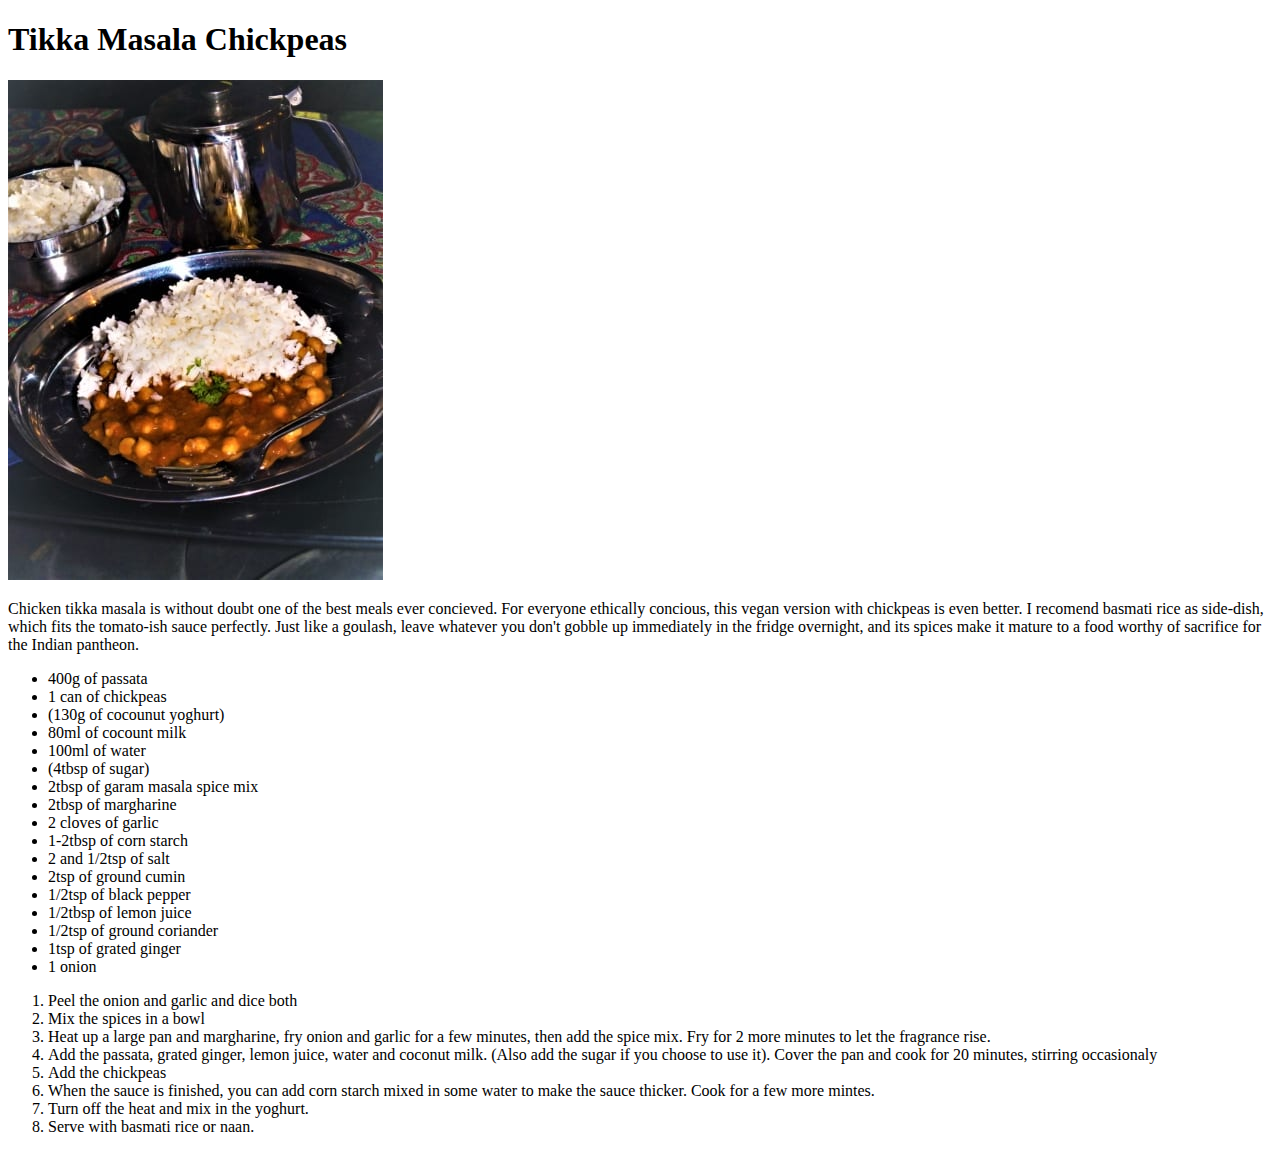
==== tikka-masala-chickpeas.html @ e3b0c1df "First draft of the recipes page" ====
<!DOCTYPE html>
<html lang="en" dir="ltr">
  <head>
    <meta charset="utf-8">
    <title>Tikka Masala Chickpeas</title>
  </head>
  <body>
    <h1>Tikka Masala Chickpeas</h1>
    <img src="./images/tikka-masala-chickpeas.jpg" alt="Tikka Masala Chickpeas" />
    <p>Chicken tikka masala is without doubt one of the best meals ever concieved. For everyone ethically concious, this vegan version with chickpeas is even better. I recomend basmati rice as side-dish, which fits the tomato-ish sauce perfectly. Just like a goulash, leave whatever you don't gobble up immediately in the fridge overnight, and its spices make it mature to a food worthy of sacrifice for the Indian pantheon.</p>
    <ul>
      <li>400g of passata</li>
      <li>1 can of chickpeas</li>
      <li>(130g of cocounut yoghurt)</li>
      <li>80ml of cocount milk</li>
      <li>100ml of water</li>
      <li>(4tbsp of sugar)</li>
      <li>2tbsp of garam masala spice mix</li>
      <li>2tbsp of margharine</li>
      <li>2 cloves of garlic</li>
      <li>1-2tbsp of corn starch</li>
      <li>2 and 1/2tsp of salt</li>
      <li>2tsp of ground cumin</li>
      <li>1/2tsp of black pepper</li>
      <li>1/2tbsp of lemon juice</li>
      <li>1/2tsp of ground coriander</li>
      <li>1tsp of grated ginger</li>
      <li>1 onion</li>
    </ul>
    <ol>
      <li>Peel the onion and garlic and dice both</li>
      <li>Mix the spices in a bowl</li>
      <li>Heat up a large pan and margharine, fry onion and garlic for a few minutes, then add the spice mix. Fry for 2 more minutes to let the fragrance rise.</li>
      <li>Add the passata, grated ginger, lemon juice, water and coconut milk. (Also add the sugar if you choose to use it). Cover the pan and cook for 20 minutes, stirring occasionaly</li>
      <li>Add the chickpeas</li>
      <li>When the sauce is finished, you can add corn starch mixed in  some water to make the sauce thicker. Cook for a few more mintes.</li>
      <li>Turn off the heat and mix in the yoghurt.</li>
      <li>Serve with basmati rice or naan.</li>
    </ol>
  </body>
</html>
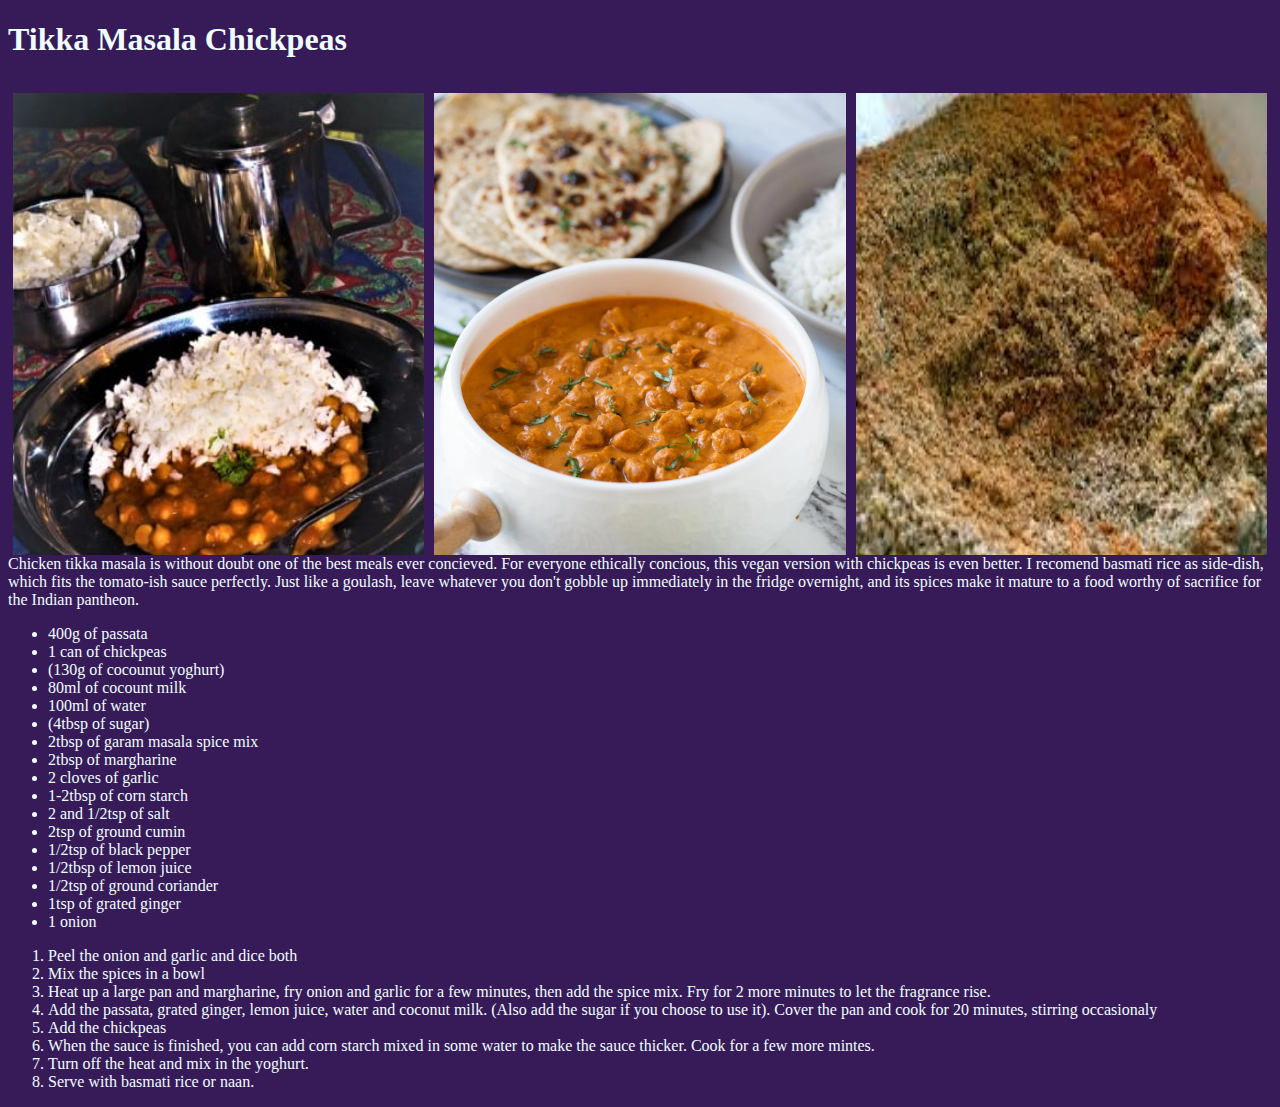
==== commit b5dfccee: "First flex" ====
--- a/tikka-masala-chickpeas.html
+++ b/tikka-masala-chickpeas.html
@@ -2,40 +2,55 @@
 <html lang="en" dir="ltr">
   <head>
     <meta charset="utf-8">
+    <link rel="stylesheet" href="styles.css">
     <title>Tikka Masala Chickpeas</title>
   </head>
   <body>
-    <h1>Tikka Masala Chickpeas</h1>
-    <img src="./images/tikka-masala-chickpeas.jpg" alt="Tikka Masala Chickpeas" />
-    <p>Chicken tikka masala is without doubt one of the best meals ever concieved. For everyone ethically concious, this vegan version with chickpeas is even better. I recomend basmati rice as side-dish, which fits the tomato-ish sauce perfectly. Just like a goulash, leave whatever you don't gobble up immediately in the fridge overnight, and its spices make it mature to a food worthy of sacrifice for the Indian pantheon.</p>
-    <ul>
-      <li>400g of passata</li>
-      <li>1 can of chickpeas</li>
-      <li>(130g of cocounut yoghurt)</li>
-      <li>80ml of cocount milk</li>
-      <li>100ml of water</li>
-      <li>(4tbsp of sugar)</li>
-      <li>2tbsp of garam masala spice mix</li>
-      <li>2tbsp of margharine</li>
-      <li>2 cloves of garlic</li>
-      <li>1-2tbsp of corn starch</li>
-      <li>2 and 1/2tsp of salt</li>
-      <li>2tsp of ground cumin</li>
-      <li>1/2tsp of black pepper</li>
-      <li>1/2tbsp of lemon juice</li>
-      <li>1/2tsp of ground coriander</li>
-      <li>1tsp of grated ginger</li>
-      <li>1 onion</li>
-    </ul>
-    <ol>
-      <li>Peel the onion and garlic and dice both</li>
-      <li>Mix the spices in a bowl</li>
-      <li>Heat up a large pan and margharine, fry onion and garlic for a few minutes, then add the spice mix. Fry for 2 more minutes to let the fragrance rise.</li>
-      <li>Add the passata, grated ginger, lemon juice, water and coconut milk. (Also add the sugar if you choose to use it). Cover the pan and cook for 20 minutes, stirring occasionaly</li>
-      <li>Add the chickpeas</li>
-      <li>When the sauce is finished, you can add corn starch mixed in  some water to make the sauce thicker. Cook for a few more mintes.</li>
-      <li>Turn off the heat and mix in the yoghurt.</li>
-      <li>Serve with basmati rice or naan.</li>
-    </ol>
+    <div class="header">
+      <h1>Tikka Masala Chickpeas</h1>
+    </div>
+    <main>
+      <div class="gallery">
+        <div class="images"><img src="./images/tikka-masala-chickpeas.jpg" alt="Tikka Masala Chickpeas" /></div>
+        <div class="images"><img src="./images/tikka-masala-chickpeas-web.webp" alt="I totally didn't steal this pic, sorry" /></div>
+        <div class="images"><img src="./images/tikka-masala-spices.jpg" alt="Oops I did it again, you're breaking m..." /></div>
+      </div>
+      <div id="summary"
+        <p>Chicken tikka masala is without doubt one of the best meals ever concieved. For everyone ethically concious, this vegan version with chickpeas is even better. I recomend basmati rice as side-dish, which fits the tomato-ish sauce perfectly. Just like a goulash, leave whatever you don't gobble up immediately in the fridge overnight, and its spices make it mature to a food worthy of sacrifice for the Indian pantheon.</p>
+      </div>
+      <div id="ingredients">
+        <ul>
+          <li>400g of passata</li>
+          <li>1 can of chickpeas</li>
+          <li>(130g of cocounut yoghurt)</li>
+          <li>80ml of cocount milk</li>
+          <li>100ml of water</li>
+          <li>(4tbsp of sugar)</li>
+          <li>2tbsp of garam masala spice mix</li>
+          <li>2tbsp of margharine</li>
+          <li>2 cloves of garlic</li>
+          <li>1-2tbsp of corn starch</li>
+          <li>2 and 1/2tsp of salt</li>
+          <li>2tsp of ground cumin</li>
+          <li>1/2tsp of black pepper</li>
+          <li>1/2tbsp of lemon juice</li>
+          <li>1/2tsp of ground coriander</li>
+          <li>1tsp of grated ginger</li>
+          <li>1 onion</li>
+        </ul>
+      </div>
+      <div id="recipe">
+        <ol>
+          <li>Peel the onion and garlic and dice both</li>
+          <li>Mix the spices in a bowl</li>
+          <li>Heat up a large pan and margharine, fry onion and garlic for a few minutes, then add the spice mix. Fry for 2 more minutes to let the fragrance rise.</li>
+          <li>Add the passata, grated ginger, lemon juice, water and coconut milk. (Also add the sugar if you choose to use it). Cover the pan and cook for 20 minutes, stirring occasionaly</li>
+          <li>Add the chickpeas</li>
+          <li>When the sauce is finished, you can add corn starch mixed in  some water to make the sauce thicker. Cook for a few more mintes.</li>
+          <li>Turn off the heat and mix in the yoghurt.</li>
+          <li>Serve with basmati rice or naan.</li>
+        </ol>
+      </div>
+    </main>
   </body>
 </html>
--- a/styles.css
+++ b/styles.css
@@ -0,0 +1,39 @@
+body {
+  background-color: #371B58;
+  color: azure;
+}
+
+.header {
+  width: 100%;
+  display: inline;
+  margin: 0 auto;
+}
+
+h1 {
+  font-family: cursive;
+}
+
+a {
+  text-decoration: none;
+  color: inherit;
+}
+
+img {
+  width: 100%;
+}
+
+.gallery {
+  max-width: 100vw;
+  max-height: 50vh;
+  display: flex;
+  flex-wrap: wrap;
+  overflow: hidden;
+  justify-content: center;
+  padding: 1% 0;
+}
+
+.images {
+  display: flex;
+  flex: 1 1 0%;
+  padding: 0 5px;
+}
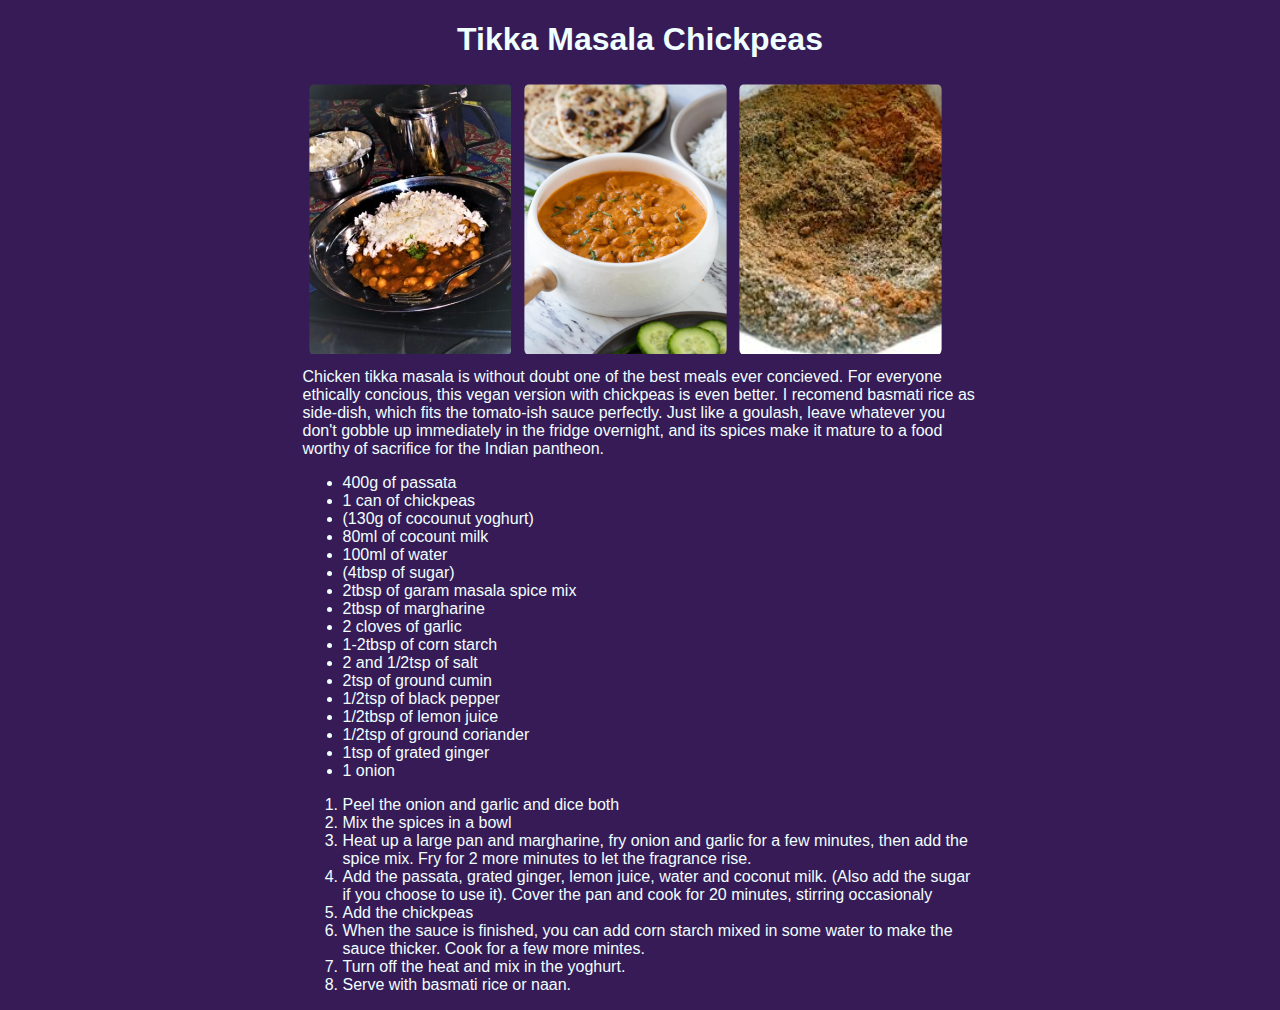
==== commit f5aaa3d0: "hjgjhg" ====
--- a/tikka-masala-chickpeas.html
+++ b/tikka-masala-chickpeas.html
@@ -11,9 +11,9 @@
     </div>
     <main>
       <div class="gallery">
-        <div class="images"><img src="./images/tikka-masala-chickpeas.jpg" alt="Tikka Masala Chickpeas" /></div>
-        <div class="images"><img src="./images/tikka-masala-chickpeas-web.webp" alt="I totally didn't steal this pic, sorry" /></div>
-        <div class="images"><img src="./images/tikka-masala-spices.jpg" alt="Oops I did it again, you're breaking m..." /></div>
+        <img src="./images/tikka-masala-chickpeas.jpg" alt="Tikka Masala Chickpeas" />
+        <img src="./images/tikka-masala-chickpeas-web.webp" alt="I totally didn't steal this pic, sorry" />
+        <img src="./images/tikka-masala-spices.jpg" alt="Oops I did it again, you're breaking m..." />
       </div>
       <div id="summary"
         <p>Chicken tikka masala is without doubt one of the best meals ever concieved. For everyone ethically concious, this vegan version with chickpeas is even better. I recomend basmati rice as side-dish, which fits the tomato-ish sauce perfectly. Just like a goulash, leave whatever you don't gobble up immediately in the fridge overnight, and its spices make it mature to a food worthy of sacrifice for the Indian pantheon.</p>
--- a/styles.css
+++ b/styles.css
@@ -1,39 +1,46 @@
 body {
-  background-color: #371B58;
+  background-color: #371B57;
   color: azure;
+  font-family: Arial;
+  margin: 0 auto;
+  width: 75vh;
 }
 
 .header {
   width: 100%;
-  display: inline;
-  margin: 0 auto;
+  text-align: center;
 }
 
-h1 {
-  font-family: cursive;
-}
 
 a {
   text-decoration: none;
   color: inherit;
 }
 
-img {
-  width: 100%;
+
+
+.gallery {
+  max-width: 100%;
+  display: flex;
+  flex-direction: row;
+  flex-wrap: wrap;
+  overflow: hidden;
+  margin-bottom: 1vh;
 }
 
-.gallery {
-  max-width: 100vw;
-  max-height: 50vh;
-  display: flex;
-  flex-wrap: wrap;
-  overflow: hidden;
+
+.gallery img {
+  width: 30%;
+  height: 30vh;
+  border-radius: 10px;
+  object-fit: cover;
+  padding: 0.5vh 0.5vw;
   justify-content: center;
-  padding: 1% 0;
+  align-items: center;
 }
 
-.images {
-  display: flex;
-  flex: 1 1 0%;
-  padding: 0 5px;
+@media (max-width: 800px) {
+  .gallery img {
+    width: 100%;
+  }
 }
